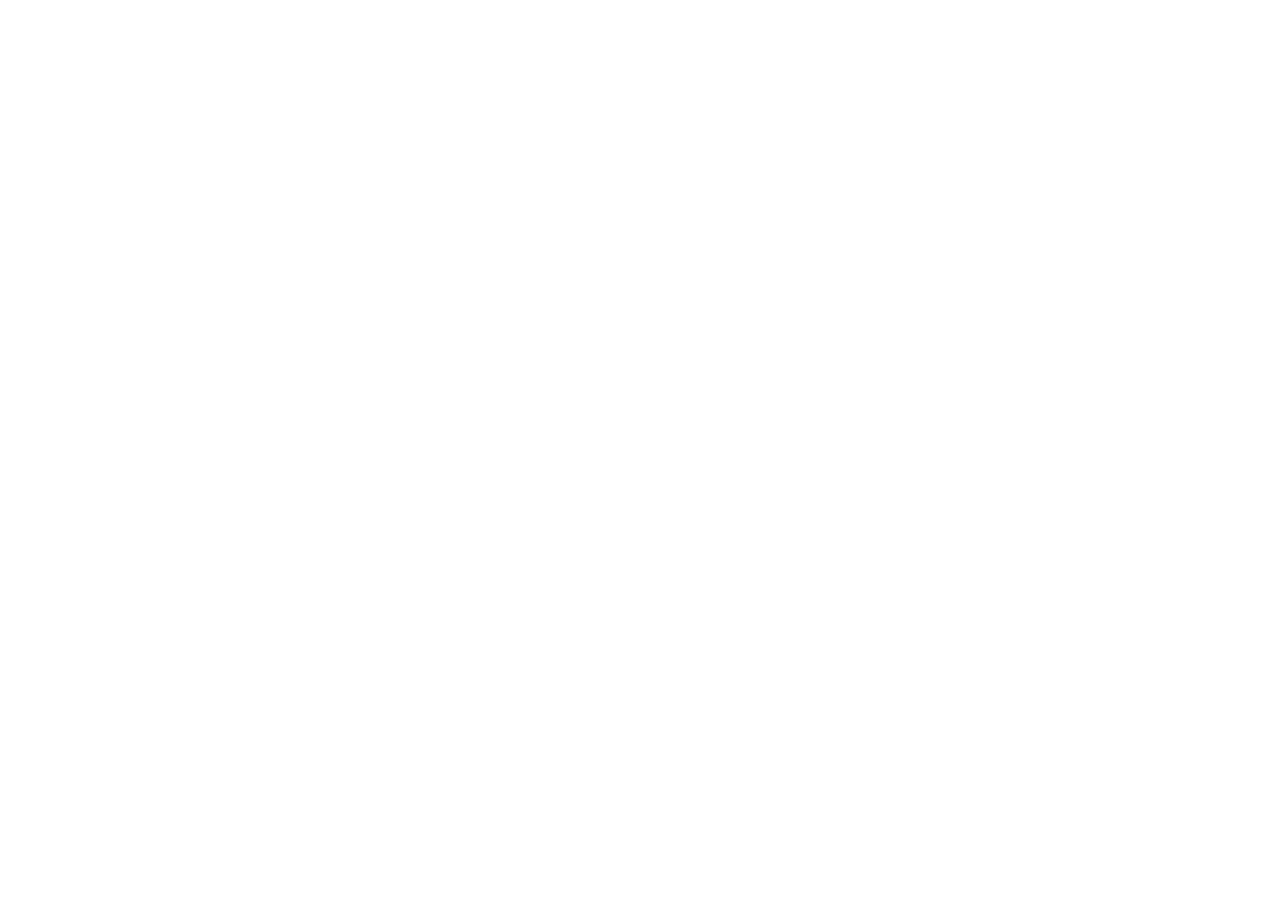
==== login.html @ d5fb5116 "大事件项目" ====
<!DOCTYPE html>
<html lang="en">
<head>
    <meta charset="UTF-8">
    <meta name="viewport" content="width=device-width, initial-scale=1.0">
    <meta http-equiv="X-UA-Compatible" content="ie=edge">
    <title>Document</title>
</head>
<body>
    
</body>
</html>
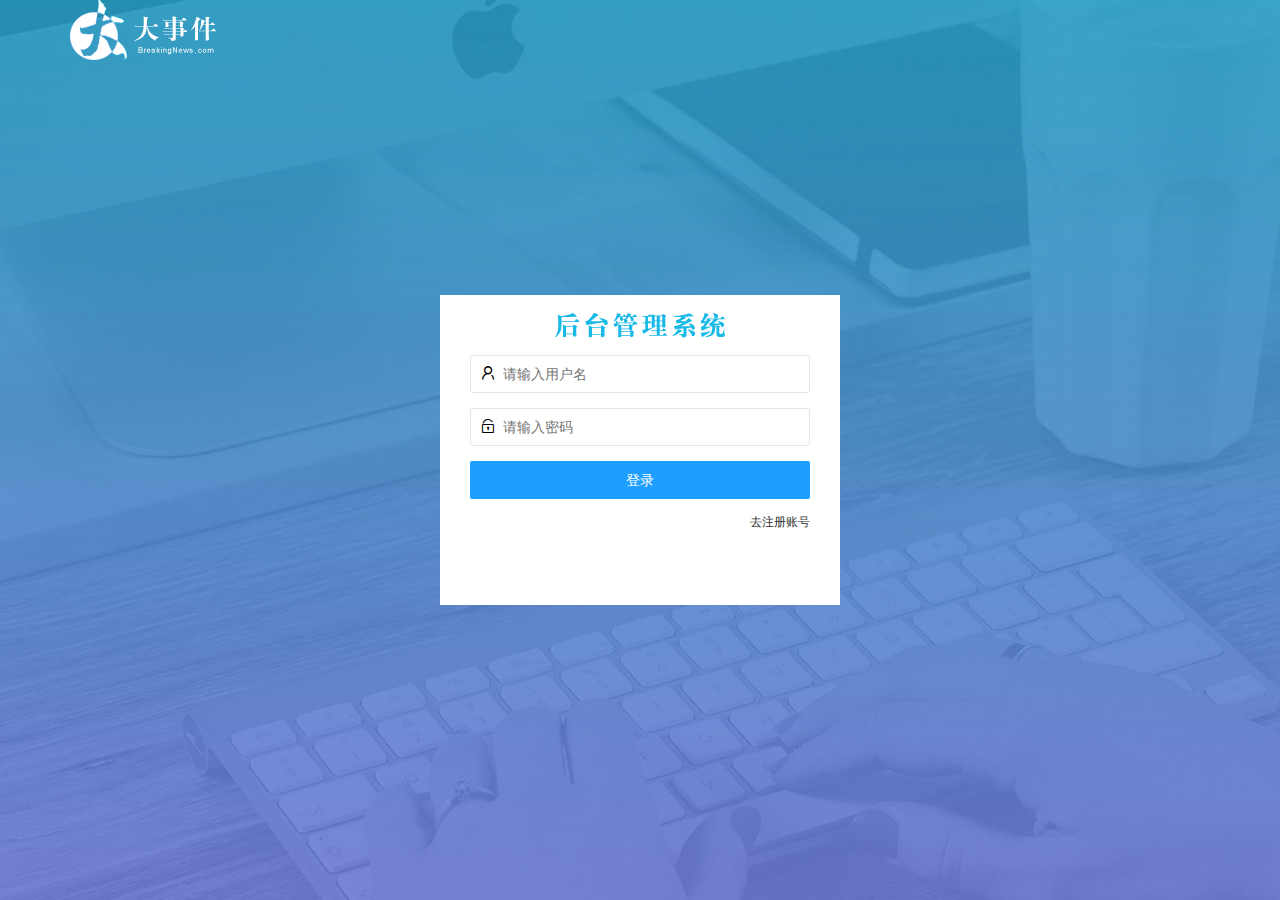
==== commit 060a650b: "完成了登录和注册的功能" ====
--- a/login.html
+++ b/login.html
@@ -1,12 +1,93 @@
 <!DOCTYPE html>
 <html lang="en">
+
 <head>
     <meta charset="UTF-8">
     <meta name="viewport" content="width=device-width, initial-scale=1.0">
     <meta http-equiv="X-UA-Compatible" content="ie=edge">
-    <title>Document</title>
+    <title>大事件-登录/注册</title>
+    <!-- 导入 LayUI 的样式 -->
+    <link rel="stylesheet" href="/assets/lib/layui/css/layui.css" />
+    <!-- 导入自己的样式表 -->
+    <link rel="stylesheet" href="/assets/css/login.css" />
 </head>
+
 <body>
-    
+    <!-- 头部的 Logo 区域 -->
+    <div class="layui-main">
+        <img src="/assets/images/logo.png" alt="" />
+    </div>
+
+    <!-- 登录注册区域 -->
+    <div class="loginAndRegBox">
+        <div class="title-box"></div>
+        <!-- 登录的div -->
+        <div class="login-box">
+            <!-- 登录的表单 -->
+            <form class="layui-form" id="form_login">
+                <!-- 用户名 -->
+                <div class="layui-form-item">
+                    <i class="layui-icon layui-icon-username"></i>
+                    <input type="text" name="username" required lay-verify="required" placeholder="请输入用户名" autocomplete="off"
+                        class="layui-input" />
+                </div>
+                <!-- 密码 -->
+                <div class="layui-form-item">
+                    <i class="layui-icon layui-icon-password"></i>
+                    <input type="password" name="password" required lay-verify="required|pwd" placeholder="请输入密码"
+                        autocomplete="off" class="layui-input" />
+                </div>
+                <!-- 登录按钮 -->
+                <div class="layui-form-item">
+                    <!-- 注意：表单提交按钮和普通按钮的区别，就是 lay-submit 属性 -->
+                    <button class="layui-btn layui-btn-fluid layui-btn-normal" lay-submit>登录</button>
+                </div>
+                <div class="layui-form-item links">
+                    <a href="javascript:;" id="link_reg">去注册账号</a>
+                </div>
+            </form>
+        </div>
+        <!-- 注册的div -->
+        <div class="reg-box">
+            <!-- 注册的表单 -->
+            <form class="layui-form" id="form_reg">
+                <!-- 用户名 -->
+                <div class="layui-form-item">
+                    <i class="layui-icon layui-icon-username"></i>
+                    <input type="text" name="username" required lay-verify="required" placeholder="请输入用户名" autocomplete="off"
+                        class="layui-input" />
+                </div>
+                <!-- 密码 -->
+                <div class="layui-form-item">
+                    <i class="layui-icon layui-icon-password"></i>
+                    <input type="password" name="password" required lay-verify="required|pwd" placeholder="请输入密码"
+                        autocomplete="off" class="layui-input" />
+                </div>
+                <!-- 密码确认框 -->
+                <div class="layui-form-item">
+                    <i class="layui-icon layui-icon-password"></i>
+                    <input type="password" name="repassword" required lay-verify="required|pwd" placeholder="再次确认密码"
+                        autocomplete="off" class="layui-input" />
+                </div>
+                <!-- 注册按钮 -->
+                <div class="layui-form-item">
+                    <!-- 注意：表单提交按钮和普通按钮的区别，就是 lay-submit 属性 -->
+                    <button class="layui-btn layui-btn-fluid layui-btn-normal" lay-submit>注册</button>
+                </div>
+                <div class="layui-form-item links">
+                    <a href="javascript:;" id="link_login">去登录</a>
+                </div>
+            </form>
+        </div>
+    </div>
+    <!-- 导入 layui 的 js 文件 -->
+    <script src="/assets/lib/layui/layui.all.js"></script>
+    <!-- 导入 jQuery -->
+    <script src="/assets/lib/jquery.js"></script>
+    <!-- 导入自己封装的 baseAPI.js -->
+    <script src="/assets/js/baseAPI.js"></script>
+    <!-- 导入自己的 javaScript 脚本 -->
+    <script src="/assets/js/login.js"></script>
 </body>
+
 </html>--- a/assets/lib/layui/css/layui.css
+++ b/assets/lib/layui/css/layui.css
@@ -0,0 +1,2 @@
+/** layui-v2.5.5 MIT License By https://www.layui.com */
+ .layui-inline,img{display:inline-block;vertical-align:middle}h1,h2,h3,h4,h5,h6{font-weight:400}.layui-edge,.layui-header,.layui-inline,.layui-main{position:relative}.layui-body,.layui-edge,.layui-elip{overflow:hidden}.layui-btn,.layui-edge,.layui-inline,img{vertical-align:middle}.layui-btn,.layui-disabled,.layui-icon,.layui-unselect{-moz-user-select:none;-webkit-user-select:none;-ms-user-select:none}.layui-elip,.layui-form-checkbox span,.layui-form-pane .layui-form-label{text-overflow:ellipsis;white-space:nowrap}.layui-breadcrumb,.layui-tree-btnGroup{visibility:hidden}blockquote,body,button,dd,div,dl,dt,form,h1,h2,h3,h4,h5,h6,input,li,ol,p,pre,td,textarea,th,ul{margin:0;padding:0;-webkit-tap-highlight-color:rgba(0,0,0,0)}a:active,a:hover{outline:0}img{border:none}li{list-style:none}table{border-collapse:collapse;border-spacing:0}h4,h5,h6{font-size:100%}button,input,optgroup,option,select,textarea{font-family:inherit;font-size:inherit;font-style:inherit;font-weight:inherit;outline:0}pre{white-space:pre-wrap;white-space:-moz-pre-wrap;white-space:-pre-wrap;white-space:-o-pre-wrap;word-wrap:break-word}body{line-height:24px;font:14px Helvetica Neue,Helvetica,PingFang SC,Tahoma,Arial,sans-serif}hr{height:1px;margin:10px 0;border:0;clear:both}a{color:#333;text-decoration:none}a:hover{color:#777}a cite{font-style:normal;*cursor:pointer}.layui-border-box,.layui-border-box *{box-sizing:border-box}.layui-box,.layui-box *{box-sizing:content-box}.layui-clear{clear:both;*zoom:1}.layui-clear:after{content:'\20';clear:both;*zoom:1;display:block;height:0}.layui-inline{*display:inline;*zoom:1}.layui-edge{display:inline-block;width:0;height:0;border-width:6px;border-style:dashed;border-color:transparent}.layui-edge-top{top:-4px;border-bottom-color:#999;border-bottom-style:solid}.layui-edge-right{border-left-color:#999;border-left-style:solid}.layui-edge-bottom{top:2px;border-top-color:#999;border-top-style:solid}.layui-edge-left{border-right-color:#999;border-right-style:solid}.layui-disabled,.layui-disabled:hover{color:#d2d2d2!important;cursor:not-allowed!important}.layui-circle{border-radius:100%}.layui-show{display:block!important}.layui-hide{display:none!important}@font-face{font-family:layui-icon;src:url(../font/iconfont.eot?v=250);src:url(../font/iconfont.eot?v=250#iefix) format('embedded-opentype'),url(../font/iconfont.woff2?v=250) format('woff2'),url(../font/iconfont.woff?v=250) format('woff'),url(../font/iconfont.ttf?v=250) format('truetype'),url(../font/iconfont.svg?v=250#layui-icon) format('svg')}.layui-icon{font-family:layui-icon!important;font-size:16px;font-style:normal;-webkit-font-smoothing:antialiased;-moz-osx-font-smoothing:grayscale}.layui-icon-reply-fill:before{content:"\e611"}.layui-icon-set-fill:before{content:"\e614"}.layui-icon-menu-fill:before{content:"\e60f"}.layui-icon-search:before{content:"\e615"}.layui-icon-share:before{content:"\e641"}.layui-icon-set-sm:before{content:"\e620"}.layui-icon-engine:before{content:"\e628"}.layui-icon-close:before{content:"\1006"}.layui-icon-close-fill:before{content:"\1007"}.layui-icon-chart-screen:before{content:"\e629"}.layui-icon-star:before{content:"\e600"}.layui-icon-circle-dot:before{content:"\e617"}.layui-icon-chat:before{content:"\e606"}.layui-icon-release:before{content:"\e609"}.layui-icon-list:before{content:"\e60a"}.layui-icon-chart:before{content:"\e62c"}.layui-icon-ok-circle:before{content:"\1005"}.layui-icon-layim-theme:before{content:"\e61b"}.layui-icon-table:before{content:"\e62d"}.layui-icon-right:before{content:"\e602"}.layui-icon-left:before{content:"\e603"}.layui-icon-cart-simple:before{content:"\e698"}.layui-icon-face-cry:before{content:"\e69c"}.layui-icon-face-smile:before{content:"\e6af"}.layui-icon-survey:before{content:"\e6b2"}.layui-icon-tree:before{content:"\e62e"}.layui-icon-upload-circle:before{content:"\e62f"}.layui-icon-add-circle:before{content:"\e61f"}.layui-icon-download-circle:before{content:"\e601"}.layui-icon-templeate-1:before{content:"\e630"}.layui-icon-util:before{content:"\e631"}.layui-icon-face-surprised:before{content:"\e664"}.layui-icon-edit:before{content:"\e642"}.layui-icon-speaker:before{content:"\e645"}.layui-icon-down:before{content:"\e61a"}.layui-icon-file:before{content:"\e621"}.layui-icon-layouts:before{content:"\e632"}.layui-icon-rate-half:before{content:"\e6c9"}.layui-icon-add-circle-fine:before{content:"\e608"}.layui-icon-prev-circle:before{content:"\e633"}.layui-icon-read:before{content:"\e705"}.layui-icon-404:before{content:"\e61c"}.layui-icon-carousel:before{content:"\e634"}.layui-icon-help:before{content:"\e607"}.layui-icon-code-circle:before{content:"\e635"}.layui-icon-water:before{content:"\e636"}.layui-icon-username:before{content:"\e66f"}.layui-icon-find-fill:before{content:"\e670"}.layui-icon-about:before{content:"\e60b"}.layui-icon-location:before{content:"\e715"}.layui-icon-up:before{content:"\e619"}.layui-icon-pause:before{content:"\e651"}.layui-icon-date:before{content:"\e637"}.layui-icon-layim-uploadfile:before{content:"\e61d"}.layui-icon-delete:before{content:"\e640"}.layui-icon-play:before{content:"\e652"}.layui-icon-top:before{content:"\e604"}.layui-icon-friends:before{content:"\e612"}.layui-icon-refresh-3:before{content:"\e9aa"}.layui-icon-ok:before{content:"\e605"}.layui-icon-layer:before{content:"\e638"}.layui-icon-face-smile-fine:before{content:"\e60c"}.layui-icon-dollar:before{content:"\e659"}.layui-icon-group:before{content:"\e613"}.layui-icon-layim-download:before{content:"\e61e"}.layui-icon-picture-fine:before{content:"\e60d"}.layui-icon-link:before{content:"\e64c"}.layui-icon-diamond:before{content:"\e735"}.layui-icon-log:before{content:"\e60e"}.layui-icon-rate-solid:before{content:"\e67a"}.layui-icon-fonts-del:before{content:"\e64f"}.layui-icon-unlink:before{content:"\e64d"}.layui-icon-fonts-clear:before{content:"\e639"}.layui-icon-triangle-r:before{content:"\e623"}.layui-icon-circle:before{content:"\e63f"}.layui-icon-radio:before{content:"\e643"}.layui-icon-align-center:before{content:"\e647"}.layui-icon-align-right:before{content:"\e648"}.layui-icon-align-left:before{content:"\e649"}.layui-icon-loading-1:before{content:"\e63e"}.layui-icon-return:before{content:"\e65c"}.layui-icon-fonts-strong:before{content:"\e62b"}.layui-icon-upload:before{content:"\e67c"}.layui-icon-dialogue:before{content:"\e63a"}.layui-icon-video:before{content:"\e6ed"}.layui-icon-headset:before{content:"\e6fc"}.layui-icon-cellphone-fine:before{content:"\e63b"}.layui-icon-add-1:before{content:"\e654"}.layui-icon-face-smile-b:before{content:"\e650"}.layui-icon-fonts-html:before{content:"\e64b"}.layui-icon-form:before{content:"\e63c"}.layui-icon-cart:before{content:"\e657"}.layui-icon-camera-fill:before{content:"\e65d"}.layui-icon-tabs:before{content:"\e62a"}.layui-icon-fonts-code:before{content:"\e64e"}.layui-icon-fire:before{content:"\e756"}.layui-icon-set:before{content:"\e716"}.layui-icon-fonts-u:before{content:"\e646"}.layui-icon-triangle-d:before{content:"\e625"}.layui-icon-tips:before{content:"\e702"}.layui-icon-picture:before{content:"\e64a"}.layui-icon-more-vertical:before{content:"\e671"}.layui-icon-flag:before{content:"\e66c"}.layui-icon-loading:before{content:"\e63d"}.layui-icon-fonts-i:before{content:"\e644"}.layui-icon-refresh-1:before{content:"\e666"}.layui-icon-rmb:before{content:"\e65e"}.layui-icon-home:before{content:"\e68e"}.layui-icon-user:before{content:"\e770"}.layui-icon-notice:before{content:"\e667"}.layui-icon-login-weibo:before{content:"\e675"}.layui-icon-voice:before{content:"\e688"}.layui-icon-upload-drag:before{content:"\e681"}.layui-icon-login-qq:before{content:"\e676"}.layui-icon-snowflake:before{content:"\e6b1"}.layui-icon-file-b:before{content:"\e655"}.layui-icon-template:before{content:"\e663"}.layui-icon-auz:before{content:"\e672"}.layui-icon-console:before{content:"\e665"}.layui-icon-app:before{content:"\e653"}.layui-icon-prev:before{content:"\e65a"}.layui-icon-website:before{content:"\e7ae"}.layui-icon-next:before{content:"\e65b"}.layui-icon-component:before{content:"\e857"}.layui-icon-more:before{content:"\e65f"}.layui-icon-login-wechat:before{content:"\e677"}.layui-icon-shrink-right:before{content:"\e668"}.layui-icon-spread-left:before{content:"\e66b"}.layui-icon-camera:before{content:"\e660"}.layui-icon-note:before{content:"\e66e"}.layui-icon-refresh:before{content:"\e669"}.layui-icon-female:before{content:"\e661"}.layui-icon-male:before{content:"\e662"}.layui-icon-password:before{content:"\e673"}.layui-icon-senior:before{content:"\e674"}.layui-icon-theme:before{content:"\e66a"}.layui-icon-tread:before{content:"\e6c5"}.layui-icon-praise:before{content:"\e6c6"}.layui-icon-star-fill:before{content:"\e658"}.layui-icon-rate:before{content:"\e67b"}.layui-icon-template-1:before{content:"\e656"}.layui-icon-vercode:before{content:"\e679"}.layui-icon-cellphone:before{content:"\e678"}.layui-icon-screen-full:before{content:"\e622"}.layui-icon-screen-restore:before{content:"\e758"}.layui-icon-cols:before{content:"\e610"}.layui-icon-export:before{content:"\e67d"}.layui-icon-print:before{content:"\e66d"}.layui-icon-slider:before{content:"\e714"}.layui-icon-addition:before{content:"\e624"}.layui-icon-subtraction:before{content:"\e67e"}.layui-icon-service:before{content:"\e626"}.layui-icon-transfer:before{content:"\e691"}.layui-main{width:1140px;margin:0 auto}.layui-header{z-index:1000;height:60px}.layui-header a:hover{transition:all .5s;-webkit-transition:all .5s}.layui-side{position:fixed;left:0;top:0;bottom:0;z-index:999;width:200px;overflow-x:hidden}.layui-side-scroll{position:relative;width:220px;height:100%;overflow-x:hidden}.layui-body{position:absolute;left:200px;right:0;top:0;bottom:0;z-index:998;width:auto;overflow-y:auto;box-sizing:border-box}.layui-layout-body{overflow:hidden}.layui-layout-admin .layui-header{background-color:#23262E}.layui-layout-admin .layui-side{top:60px;width:200px;overflow-x:hidden}.layui-layout-admin .layui-body{position:fixed;top:60px;bottom:44px}.layui-layout-admin .layui-main{width:auto;margin:0 15px}.layui-layout-admin .layui-footer{position:fixed;left:200px;right:0;bottom:0;height:44px;line-height:44px;padding:0 15px;background-color:#eee}.layui-layout-admin .layui-logo{position:absolute;left:0;top:0;width:200px;height:100%;line-height:60px;text-align:center;color:#009688;font-size:16px}.layui-layout-admin .layui-header .layui-nav{background:0 0}.layui-layout-left{position:absolute!important;left:200px;top:0}.layui-layout-right{position:absolute!important;right:0;top:0}.layui-container{position:relative;margin:0 auto;padding:0 15px;box-sizing:border-box}.layui-fluid{position:relative;margin:0 auto;padding:0 15px}.layui-row:after,.layui-row:before{content:'';display:block;clear:both}.layui-col-lg1,.layui-col-lg10,.layui-col-lg11,.layui-col-lg12,.layui-col-lg2,.layui-col-lg3,.layui-col-lg4,.layui-col-lg5,.layui-col-lg6,.layui-col-lg7,.layui-col-lg8,.layui-col-lg9,.layui-col-md1,.layui-col-md10,.layui-col-md11,.layui-col-md12,.layui-col-md2,.layui-col-md3,.layui-col-md4,.layui-col-md5,.layui-col-md6,.layui-col-md7,.layui-col-md8,.layui-col-md9,.layui-col-sm1,.layui-col-sm10,.layui-col-sm11,.layui-col-sm12,.layui-col-sm2,.layui-col-sm3,.layui-col-sm4,.layui-col-sm5,.layui-col-sm6,.layui-col-sm7,.layui-col-sm8,.layui-col-sm9,.layui-col-xs1,.layui-col-xs10,.layui-col-xs11,.layui-col-xs12,.layui-col-xs2,.layui-col-xs3,.layui-col-xs4,.layui-col-xs5,.layui-col-xs6,.layui-col-xs7,.layui-col-xs8,.layui-col-xs9{position:relative;display:block;box-sizing:border-box}.layui-col-xs1,.layui-col-xs10,.layui-col-xs11,.layui-col-xs12,.layui-col-xs2,.layui-col-xs3,.layui-col-xs4,.layui-col-xs5,.layui-col-xs6,.layui-col-xs7,.layui-col-xs8,.layui-col-xs9{float:left}.layui-col-xs1{width:8.33333333%}.layui-col-xs2{width:16.66666667%}.layui-col-xs3{width:25%}.layui-col-xs4{width:33.33333333%}.layui-col-xs5{width:41.66666667%}.layui-col-xs6{width:50%}.layui-col-xs7{width:58.33333333%}.layui-col-xs8{width:66.66666667%}.layui-col-xs9{width:75%}.layui-col-xs10{width:83.33333333%}.layui-col-xs11{width:91.66666667%}.layui-col-xs12{width:100%}.layui-col-xs-offset1{margin-left:8.33333333%}.layui-col-xs-offset2{margin-left:16.66666667%}.layui-col-xs-offset3{margin-left:25%}.layui-col-xs-offset4{margin-left:33.33333333%}.layui-col-xs-offset5{margin-left:41.66666667%}.layui-col-xs-offset6{margin-left:50%}.layui-col-xs-offset7{margin-left:58.33333333%}.layui-col-xs-offset8{margin-left:66.66666667%}.layui-col-xs-offset9{margin-left:75%}.layui-col-xs-offset10{margin-left:83.33333333%}.layui-col-xs-offset11{margin-left:91.66666667%}.layui-col-xs-offset12{margin-left:100%}@media screen and (max-width:768px){.layui-hide-xs{display:none!important}.layui-show-xs-block{display:block!important}.layui-show-xs-inline{display:inline!important}.layui-show-xs-inline-block{display:inline-block!important}}@media screen and (min-width:768px){.layui-container{width:750px}.layui-hide-sm{display:none!important}.layui-show-sm-block{display:block!important}.layui-show-sm-inline{display:inline!important}.layui-show-sm-inline-block{display:inline-block!important}.layui-col-sm1,.layui-col-sm10,.layui-col-sm11,.layui-col-sm12,.layui-col-sm2,.layui-col-sm3,.layui-col-sm4,.layui-col-sm5,.layui-col-sm6,.layui-col-sm7,.layui-col-sm8,.layui-col-sm9{float:left}.layui-col-sm1{width:8.33333333%}.layui-col-sm2{width:16.66666667%}.layui-col-sm3{width:25%}.layui-col-sm4{width:33.33333333%}.layui-col-sm5{width:41.66666667%}.layui-col-sm6{width:50%}.layui-col-sm7{width:58.33333333%}.layui-col-sm8{width:66.66666667%}.layui-col-sm9{width:75%}.layui-col-sm10{width:83.33333333%}.layui-col-sm11{width:91.66666667%}.layui-col-sm12{width:100%}.layui-col-sm-offset1{margin-left:8.33333333%}.layui-col-sm-offset2{margin-left:16.66666667%}.layui-col-sm-offset3{margin-left:25%}.layui-col-sm-offset4{margin-left:33.33333333%}.layui-col-sm-offset5{margin-left:41.66666667%}.layui-col-sm-offset6{margin-left:50%}.layui-col-sm-offset7{margin-left:58.33333333%}.layui-col-sm-offset8{margin-left:66.66666667%}.layui-col-sm-offset9{margin-left:75%}.layui-col-sm-offset10{margin-left:83.33333333%}.layui-col-sm-offset11{margin-left:91.66666667%}.layui-col-sm-offset12{margin-left:100%}}@media screen and (min-width:992px){.layui-container{width:970px}.layui-hide-md{display:none!important}.layui-show-md-block{display:block!important}.layui-show-md-inline{display:inline!important}.layui-show-md-inline-block{display:inline-block!important}.layui-col-md1,.layui-col-md10,.layui-col-md11,.layui-col-md12,.layui-col-md2,.layui-col-md3,.layui-col-md4,.layui-col-md5,.layui-col-md6,.layui-col-md7,.layui-col-md8,.layui-col-md9{float:left}.layui-col-md1{width:8.33333333%}.layui-col-md2{width:16.66666667%}.layui-col-md3{width:25%}.layui-col-md4{width:33.33333333%}.layui-col-md5{width:41.66666667%}.layui-col-md6{width:50%}.layui-col-md7{width:58.33333333%}.layui-col-md8{width:66.66666667%}.layui-col-md9{width:75%}.layui-col-md10{width:83.33333333%}.layui-col-md11{width:91.66666667%}.layui-col-md12{width:100%}.layui-col-md-offset1{margin-left:8.33333333%}.layui-col-md-offset2{margin-left:16.66666667%}.layui-col-md-offset3{margin-left:25%}.layui-col-md-offset4{margin-left:33.33333333%}.layui-col-md-offset5{margin-left:41.66666667%}.layui-col-md-offset6{margin-left:50%}.layui-col-md-offset7{margin-left:58.33333333%}.layui-col-md-offset8{margin-left:66.66666667%}.layui-col-md-offset9{margin-left:75%}.layui-col-md-offset10{margin-left:83.33333333%}.layui-col-md-offset11{margin-left:91.66666667%}.layui-col-md-offset12{margin-left:100%}}@media screen and (min-width:1200px){.layui-container{width:1170px}.layui-hide-lg{display:none!important}.layui-show-lg-block{display:block!important}.layui-show-lg-inline{display:inline!important}.layui-show-lg-inline-block{display:inline-block!important}.layui-col-lg1,.layui-col-lg10,.layui-col-lg11,.layui-col-lg12,.layui-col-lg2,.layui-col-lg3,.layui-col-lg4,.layui-col-lg5,.layui-col-lg6,.layui-col-lg7,.layui-col-lg8,.layui-col-lg9{float:left}.layui-col-lg1{width:8.33333333%}.layui-col-lg2{width:16.66666667%}.layui-col-lg3{width:25%}.layui-col-lg4{width:33.33333333%}.layui-col-lg5{width:41.66666667%}.layui-col-lg6{width:50%}.layui-col-lg7{width:58.33333333%}.layui-col-lg8{width:66.66666667%}.layui-col-lg9{width:75%}.layui-col-lg10{width:83.33333333%}.layui-col-lg11{width:91.66666667%}.layui-col-lg12{width:100%}.layui-col-lg-offset1{margin-left:8.33333333%}.layui-col-lg-offset2{margin-left:16.66666667%}.layui-col-lg-offset3{margin-left:25%}.layui-col-lg-offset4{margin-left:33.33333333%}.layui-col-lg-offset5{margin-left:41.66666667%}.layui-col-lg-offset6{margin-left:50%}.layui-col-lg-offset7{margin-left:58.33333333%}.layui-col-lg-offset8{margin-left:66.66666667%}.layui-col-lg-offset9{margin-left:75%}.layui-col-lg-offset10{margin-left:83.33333333%}.layui-col-lg-offset11{margin-left:91.66666667%}.layui-col-lg-offset12{margin-left:100%}}.layui-col-space1{margin:-.5px}.layui-col-space1>*{padding:.5px}.layui-col-space3{margin:-1.5px}.layui-col-space3>*{padding:1.5px}.layui-col-space5{margin:-2.5px}.layui-col-space5>*{padding:2.5px}.layui-col-space8{margin:-3.5px}.layui-col-space8>*{padding:3.5px}.layui-col-space10{margin:-5px}.layui-col-space10>*{padding:5px}.layui-col-space12{margin:-6px}.layui-col-space12>*{padding:6px}.layui-col-space15{margin:-7.5px}.layui-col-space15>*{padding:7.5px}.layui-col-space18{margin:-9px}.layui-col-space18>*{padding:9px}.layui-col-space20{margin:-10px}.layui-col-space20>*{padding:10px}.layui-col-space22{margin:-11px}.layui-col-space22>*{padding:11px}.layui-col-space25{margin:-12.5px}.layui-col-space25>*{padding:12.5px}.layui-col-space30{margin:-15px}.layui-col-space30>*{padding:15px}.layui-btn,.layui-input,.layui-select,.layui-textarea,.layui-upload-button{outline:0;-webkit-appearance:none;transition:all .3s;-webkit-transition:all .3s;box-sizing:border-box}.layui-elem-quote{margin-bottom:10px;padding:15px;line-height:22px;border-left:5px solid #009688;border-radius:0 2px 2px 0;background-color:#f2f2f2}.layui-quote-nm{border-style:solid;border-width:1px 1px 1px 5px;background:0 0}.layui-elem-field{margin-bottom:10px;padding:0;border-width:1px;border-style:solid}.layui-elem-field legend{margin-left:20px;padding:0 10px;font-size:20px;font-weight:300}.layui-field-title{margin:10px 0 20px;border-width:1px 0 0}.layui-field-box{padding:10px 15px}.layui-field-title .layui-field-box{padding:10px 0}.layui-progress{position:relative;height:6px;border-radius:20px;background-color:#e2e2e2}.layui-progress-bar{position:absolute;left:0;top:0;width:0;max-width:100%;height:6px;border-radius:20px;text-align:right;background-color:#5FB878;transition:all .3s;-webkit-transition:all .3s}.layui-progress-big,.layui-progress-big .layui-progress-bar{height:18px;line-height:18px}.layui-progress-text{position:relative;top:-20px;line-height:18px;font-size:12px;color:#666}.layui-progress-big .layui-progress-text{position:static;padding:0 10px;color:#fff}.layui-collapse{border-width:1px;border-style:solid;border-radius:2px}.layui-colla-content,.layui-colla-item{border-top-width:1px;border-top-style:solid}.layui-colla-item:first-child{border-top:none}.layui-colla-title{position:relative;height:42px;line-height:42px;padding:0 15px 0 35px;color:#333;background-color:#f2f2f2;cursor:pointer;font-size:14px;overflow:hidden}.layui-colla-content{display:none;padding:10px 15px;line-height:22px;color:#666}.layui-colla-icon{position:absolute;left:15px;top:0;font-size:14px}.layui-card{margin-bottom:15px;border-radius:2px;background-color:#fff;box-shadow:0 1px 2px 0 rgba(0,0,0,.05)}.layui-card:last-child{margin-bottom:0}.layui-card-header{position:relative;height:42px;line-height:42px;padding:0 15px;border-bottom:1px solid #f6f6f6;color:#333;border-radius:2px 2px 0 0;font-size:14px}.layui-bg-black,.layui-bg-blue,.layui-bg-cyan,.layui-bg-green,.layui-bg-orange,.layui-bg-red{color:#fff!important}.layui-card-body{position:relative;padding:10px 15px;line-height:24px}.layui-card-body[pad15]{padding:15px}.layui-card-body[pad20]{padding:20px}.layui-card-body .layui-table{margin:5px 0}.layui-card .layui-tab{margin:0}.layui-panel-window{position:relative;padding:15px;border-radius:0;border-top:5px solid #E6E6E6;background-color:#fff}.layui-auxiliar-moving{position:fixed;left:0;right:0;top:0;bottom:0;width:100%;height:100%;background:0 0;z-index:9999999999}.layui-form-label,.layui-form-mid,.layui-form-select,.layui-input-block,.layui-input-inline,.layui-textarea{position:relative}.layui-bg-red{background-color:#FF5722!important}.layui-bg-orange{background-color:#FFB800!important}.layui-bg-green{background-color:#009688!important}.layui-bg-cyan{background-color:#2F4056!important}.layui-bg-blue{background-color:#1E9FFF!important}.layui-bg-black{background-color:#393D49!important}.layui-bg-gray{background-color:#eee!important;color:#666!important}.layui-badge-rim,.layui-colla-content,.layui-colla-item,.layui-collapse,.layui-elem-field,.layui-form-pane .layui-form-item[pane],.layui-form-pane .layui-form-label,.layui-input,.layui-layedit,.layui-layedit-tool,.layui-quote-nm,.layui-select,.layui-tab-bar,.layui-tab-card,.layui-tab-title,.layui-tab-title .layui-this:after,.layui-textarea{border-color:#e6e6e6}.layui-timeline-item:before,hr{background-color:#e6e6e6}.layui-text{line-height:22px;font-size:14px;color:#666}.layui-text h1,.layui-text h2,.layui-text h3{font-weight:500;color:#333}.layui-text h1{font-size:30px}.layui-text h2{font-size:24px}.layui-text h3{font-size:18px}.layui-text a:not(.layui-btn){color:#01AAED}.layui-text a:not(.layui-btn):hover{text-decoration:underline}.layui-text ul{padding:5px 0 5px 15px}.layui-text ul li{margin-top:5px;list-style-type:disc}.layui-text em,.layui-word-aux{color:#999!important;padding:0 5px!important}.layui-btn{display:inline-block;height:38px;line-height:38px;padding:0 18px;background-color:#009688;color:#fff;white-space:nowrap;text-align:center;font-size:14px;border:none;border-radius:2px;cursor:pointer}.layui-btn:hover{opacity:.8;filter:alpha(opacity=80);color:#fff}.layui-btn:active{opacity:1;filter:alpha(opacity=100)}.layui-btn+.layui-btn{margin-left:10px}.layui-btn-container{font-size:0}.layui-btn-container .layui-btn{margin-right:10px;margin-bottom:10px}.layui-btn-container .layui-btn+.layui-btn{margin-left:0}.layui-table .layui-btn-container .layui-btn{margin-bottom:9px}.layui-btn-radius{border-radius:100px}.layui-btn .layui-icon{margin-right:3px;font-size:18px;vertical-align:bottom;vertical-align:middle\9}.layui-btn-primary{border:1px solid #C9C9C9;background-color:#fff;color:#555}.layui-btn-primary:hover{border-color:#009688;color:#333}.layui-btn-normal{background-color:#1E9FFF}.layui-btn-warm{background-color:#FFB800}.layui-btn-danger{background-color:#FF5722}.layui-btn-checked{background-color:#5FB878}.layui-btn-disabled,.layui-btn-disabled:active,.layui-btn-disabled:hover{border:1px solid #e6e6e6;background-color:#FBFBFB;color:#C9C9C9;cursor:not-allowed;opacity:1}.layui-btn-lg{height:44px;line-height:44px;padding:0 25px;font-size:16px}.layui-btn-sm{height:30px;line-height:30px;padding:0 10px;font-size:12px}.layui-btn-sm i{font-size:16px!important}.layui-btn-xs{height:22px;line-height:22px;padding:0 5px;font-size:12px}.layui-btn-xs i{font-size:14px!important}.layui-btn-group{display:inline-block;vertical-align:middle;font-size:0}.layui-btn-group .layui-btn{margin-left:0!important;margin-right:0!important;border-left:1px solid rgba(255,255,255,.5);border-radius:0}.layui-btn-group .layui-btn-primary{border-left:none}.layui-btn-group .layui-btn-primary:hover{border-color:#C9C9C9;color:#009688}.layui-btn-group .layui-btn:first-child{border-left:none;border-radius:2px 0 0 2px}.layui-btn-group .layui-btn-primary:first-child{border-left:1px solid #c9c9c9}.layui-btn-group .layui-btn:last-child{border-radius:0 2px 2px 0}.layui-btn-group .layui-btn+.layui-btn{margin-left:0}.layui-btn-group+.layui-btn-group{margin-left:10px}.layui-btn-fluid{width:100%}.layui-input,.layui-select,.layui-textarea{height:38px;line-height:1.3;line-height:38px\9;border-width:1px;border-style:solid;background-color:#fff;border-radius:2px}.layui-input::-webkit-input-placeholder,.layui-select::-webkit-input-placeholder,.layui-textarea::-webkit-input-placeholder{line-height:1.3}.layui-input,.layui-textarea{display:block;width:100%;padding-left:10px}.layui-input:hover,.layui-textarea:hover{border-color:#D2D2D2!important}.layui-input:focus,.layui-textarea:focus{border-color:#C9C9C9!important}.layui-textarea{min-height:100px;height:auto;line-height:20px;padding:6px 10px;resize:vertical}.layui-select{padding:0 10px}.layui-form input[type=checkbox],.layui-form input[type=radio],.layui-form select{display:none}.layui-form [lay-ignore]{display:initial}.layui-form-item{margin-bottom:15px;clear:both;*zoom:1}.layui-form-item:after{content:'\20';clear:both;*zoom:1;display:block;height:0}.layui-form-label{float:left;display:block;padding:9px 15px;width:80px;font-weight:400;line-height:20px;text-align:right}.layui-form-label-col{display:block;float:none;padding:9px 0;line-height:20px;text-align:left}.layui-form-item .layui-inline{margin-bottom:5px;margin-right:10px}.layui-input-block{margin-left:110px;min-height:36px}.layui-input-inline{display:inline-block;vertical-align:middle}.layui-form-item .layui-input-inline{float:left;width:190px;margin-right:10px}.layui-form-text .layui-input-inline{width:auto}.layui-form-mid{float:left;display:block;padding:9px 0!important;line-height:20px;margin-right:10px}.layui-form-danger+.layui-form-select .layui-input,.layui-form-danger:focus{border-color:#FF5722!important}.layui-form-select .layui-input{padding-right:30px;cursor:pointer}.layui-form-select .layui-edge{position:absolute;right:10px;top:50%;margin-top:-3px;cursor:pointer;border-width:6px;border-top-color:#c2c2c2;border-top-style:solid;transition:all .3s;-webkit-transition:all .3s}.layui-form-select dl{display:none;position:absolute;left:0;top:42px;padding:5px 0;z-index:899;min-width:100%;border:1px solid #d2d2d2;max-height:300px;overflow-y:auto;background-color:#fff;border-radius:2px;box-shadow:0 2px 4px rgba(0,0,0,.12);box-sizing:border-box}.layui-form-select dl dd,.layui-form-select dl dt{padding:0 10px;line-height:36px;white-space:nowrap;overflow:hidden;text-overflow:ellipsis}.layui-form-select dl dt{font-size:12px;color:#999}.layui-form-select dl dd{cursor:pointer}.layui-form-select dl dd:hover{background-color:#f2f2f2;-webkit-transition:.5s all;transition:.5s all}.layui-form-select .layui-select-group dd{padding-left:20px}.layui-form-select dl dd.layui-select-tips{padding-left:10px!important;color:#999}.layui-form-select dl dd.layui-this{background-color:#5FB878;color:#fff}.layui-form-checkbox,.layui-form-select dl dd.layui-disabled{background-color:#fff}.layui-form-selected dl{display:block}.layui-form-checkbox,.layui-form-checkbox *,.layui-form-switch{display:inline-block;vertical-align:middle}.layui-form-selected .layui-edge{margin-top:-9px;-webkit-transform:rotate(180deg);transform:rotate(180deg);margin-top:-3px\9}:root .layui-form-selected .layui-edge{margin-top:-9px\0/IE9}.layui-form-selectup dl{top:auto;bottom:42px}.layui-select-none{margin:5px 0;text-align:center;color:#999}.layui-select-disabled .layui-disabled{border-color:#eee!important}.layui-select-disabled .layui-edge{border-top-color:#d2d2d2}.layui-form-checkbox{position:relative;height:30px;line-height:30px;margin-right:10px;padding-right:30px;cursor:pointer;font-size:0;-webkit-transition:.1s linear;transition:.1s linear;box-sizing:border-box}.layui-form-checkbox span{padding:0 10px;height:100%;font-size:14px;border-radius:2px 0 0 2px;background-color:#d2d2d2;color:#fff;overflow:hidden}.layui-form-checkbox:hover span{background-color:#c2c2c2}.layui-form-checkbox i{position:absolute;right:0;top:0;width:30px;height:28px;border:1px solid #d2d2d2;border-left:none;border-radius:0 2px 2px 0;color:#fff;font-size:20px;text-align:center}.layui-form-checkbox:hover i{border-color:#c2c2c2;color:#c2c2c2}.layui-form-checked,.layui-form-checked:hover{border-color:#5FB878}.layui-form-checked span,.layui-form-checked:hover span{background-color:#5FB878}.layui-form-checked i,.layui-form-checked:hover i{color:#5FB878}.layui-form-item .layui-form-checkbox{margin-top:4px}.layui-form-checkbox[lay-skin=primary]{height:auto!important;line-height:normal!important;min-width:18px;min-height:18px;border:none!important;margin-right:0;padding-left:28px;padding-right:0;background:0 0}.layui-form-checkbox[lay-skin=primary] span{padding-left:0;padding-right:15px;line-height:18px;background:0 0;color:#666}.layui-form-checkbox[lay-skin=primary] i{right:auto;left:0;width:16px;height:16px;line-height:16px;border:1px solid #d2d2d2;font-size:12px;border-radius:2px;background-color:#fff;-webkit-transition:.1s linear;transition:.1s linear}.layui-form-checkbox[lay-skin=primary]:hover i{border-color:#5FB878;color:#fff}.layui-form-checked[lay-skin=primary] i{border-color:#5FB878!important;background-color:#5FB878;color:#fff}.layui-checkbox-disbaled[lay-skin=primary] span{background:0 0!important;color:#c2c2c2}.layui-checkbox-disbaled[lay-skin=primary]:hover i{border-color:#d2d2d2}.layui-form-item .layui-form-checkbox[lay-skin=primary]{margin-top:10px}.layui-form-switch{position:relative;height:22px;line-height:22px;min-width:35px;padding:0 5px;margin-top:8px;border:1px solid #d2d2d2;border-radius:20px;cursor:pointer;background-color:#fff;-webkit-transition:.1s linear;transition:.1s linear}.layui-form-switch i{position:absolute;left:5px;top:3px;width:16px;height:16px;border-radius:20px;background-color:#d2d2d2;-webkit-transition:.1s linear;transition:.1s linear}.layui-form-switch em{position:relative;top:0;width:25px;margin-left:21px;padding:0!important;text-align:center!important;color:#999!important;font-style:normal!important;font-size:12px}.layui-form-onswitch{border-color:#5FB878;background-color:#5FB878}.layui-checkbox-disbaled,.layui-checkbox-disbaled i{border-color:#e2e2e2!important}.layui-form-onswitch i{left:100%;margin-left:-21px;background-color:#fff}.layui-form-onswitch em{margin-left:5px;margin-right:21px;color:#fff!important}.layui-checkbox-disbaled span{background-color:#e2e2e2!important}.layui-checkbox-disbaled:hover i{color:#fff!important}[lay-radio]{display:none}.layui-form-radio,.layui-form-radio *{display:inline-block;vertical-align:middle}.layui-form-radio{line-height:28px;margin:6px 10px 0 0;padding-right:10px;cursor:pointer;font-size:0}.layui-form-radio *{font-size:14px}.layui-form-radio>i{margin-right:8px;font-size:22px;color:#c2c2c2}.layui-form-radio>i:hover,.layui-form-radioed>i{color:#5FB878}.layui-radio-disbaled>i{color:#e2e2e2!important}.layui-form-pane .layui-form-label{width:110px;padding:8px 15px;height:38px;line-height:20px;border-width:1px;border-style:solid;border-radius:2px 0 0 2px;text-align:center;background-color:#FBFBFB;overflow:hidden;box-sizing:border-box}.layui-form-pane .layui-input-inline{margin-left:-1px}.layui-form-pane .layui-input-block{margin-left:110px;left:-1px}.layui-form-pane .layui-input{border-radius:0 2px 2px 0}.layui-form-pane .layui-form-text .layui-form-label{float:none;width:100%;border-radius:2px;box-sizing:border-box;text-align:left}.layui-form-pane .layui-form-text .layui-input-inline{display:block;margin:0;top:-1px;clear:both}.layui-form-pane .layui-form-text .layui-input-block{margin:0;left:0;top:-1px}.layui-form-pane .layui-form-text .layui-textarea{min-height:100px;border-radius:0 0 2px 2px}.layui-form-pane .layui-form-checkbox{margin:4px 0 4px 10px}.layui-form-pane .layui-form-radio,.layui-form-pane .layui-form-switch{margin-top:6px;margin-left:10px}.layui-form-pane .layui-form-item[pane]{position:relative;border-width:1px;border-style:solid}.layui-form-pane .layui-form-item[pane] .layui-form-label{position:absolute;left:0;top:0;height:100%;border-width:0 1px 0 0}.layui-form-pane .layui-form-item[pane] .layui-input-inline{margin-left:110px}@media screen and (max-width:450px){.layui-form-item .layui-form-label{text-overflow:ellipsis;overflow:hidden;white-space:nowrap}.layui-form-item .layui-inline{display:block;margin-right:0;margin-bottom:20px;clear:both}.layui-form-item .layui-inline:after{content:'\20';clear:both;display:block;height:0}.layui-form-item .layui-input-inline{display:block;float:none;left:-3px;width:auto;margin:0 0 10px 112px}.layui-form-item .layui-input-inline+.layui-form-mid{margin-left:110px;top:-5px;padding:0}.layui-form-item .layui-form-checkbox{margin-right:5px;margin-bottom:5px}}.layui-layedit{border-width:1px;border-style:solid;border-radius:2px}.layui-layedit-tool{padding:3px 5px;border-bottom-width:1px;border-bottom-style:solid;font-size:0}.layedit-tool-fixed{position:fixed;top:0;border-top:1px solid #e2e2e2}.layui-layedit-tool .layedit-tool-mid,.layui-layedit-tool .layui-icon{display:inline-block;vertical-align:middle;text-align:center;font-size:14px}.layui-layedit-tool .layui-icon{position:relative;width:32px;height:30px;line-height:30px;margin:3px 5px;color:#777;cursor:pointer;border-radius:2px}.layui-layedit-tool .layui-icon:hover{color:#393D49}.layui-layedit-tool .layui-icon:active{color:#000}.layui-layedit-tool .layedit-tool-active{background-color:#e2e2e2;color:#000}.layui-layedit-tool .layui-disabled,.layui-layedit-tool .layui-disabled:hover{color:#d2d2d2;cursor:not-allowed}.layui-layedit-tool .layedit-tool-mid{width:1px;height:18px;margin:0 10px;background-color:#d2d2d2}.layedit-tool-html{width:50px!important;font-size:30px!important}.layedit-tool-b,.layedit-tool-code,.layedit-tool-help{font-size:16px!important}.layedit-tool-d,.layedit-tool-face,.layedit-tool-image,.layedit-tool-unlink{font-size:18px!important}.layedit-tool-image input{position:absolute;font-size:0;left:0;top:0;width:100%;height:100%;opacity:.01;filter:Alpha(opacity=1);cursor:pointer}.layui-layedit-iframe iframe{display:block;width:100%}#LAY_layedit_code{overflow:hidden}.layui-laypage{display:inline-block;*display:inline;*zoom:1;vertical-align:middle;margin:10px 0;font-size:0}.layui-laypage>a:first-child,.layui-laypage>a:first-child em{border-radius:2px 0 0 2px}.layui-laypage>a:last-child,.layui-laypage>a:last-child em{border-radius:0 2px 2px 0}.layui-laypage>:first-child{margin-left:0!important}.layui-laypage>:last-child{margin-right:0!important}.layui-laypage a,.layui-laypage button,.layui-laypage input,.layui-laypage select,.layui-laypage span{border:1px solid #e2e2e2}.layui-laypage a,.layui-laypage span{display:inline-block;*display:inline;*zoom:1;vertical-align:middle;padding:0 15px;height:28px;line-height:28px;margin:0 -1px 5px 0;background-color:#fff;color:#333;font-size:12px}.layui-flow-more a *,.layui-laypage input,.layui-table-view select[lay-ignore]{display:inline-block}.layui-laypage a:hover{color:#009688}.layui-laypage em{font-style:normal}.layui-laypage .layui-laypage-spr{color:#999;font-weight:700}.layui-laypage a{text-decoration:none}.layui-laypage .layui-laypage-curr{position:relative}.layui-laypage .layui-laypage-curr em{position:relative;color:#fff}.layui-laypage .layui-laypage-curr .layui-laypage-em{position:absolute;left:-1px;top:-1px;padding:1px;width:100%;height:100%;background-color:#009688}.layui-laypage-em{border-radius:2px}.layui-laypage-next em,.layui-laypage-prev em{font-family:Sim sun;font-size:16px}.layui-laypage .layui-laypage-count,.layui-laypage .layui-laypage-limits,.layui-laypage .layui-laypage-refresh,.layui-laypage .layui-laypage-skip{margin-left:10px;margin-right:10px;padding:0;border:none}.layui-laypage .layui-laypage-limits,.layui-laypage .layui-laypage-refresh{vertical-align:top}.layui-laypage .layui-laypage-refresh i{font-size:18px;cursor:pointer}.layui-laypage select{height:22px;padding:3px;border-radius:2px;cursor:pointer}.layui-laypage .layui-laypage-skip{height:30px;line-height:30px;color:#999}.layui-laypage button,.layui-laypage input{height:30px;line-height:30px;border-radius:2px;vertical-align:top;background-color:#fff;box-sizing:border-box}.layui-laypage input{width:40px;margin:0 10px;padding:0 3px;text-align:center}.layui-laypage input:focus,.layui-laypage select:focus{border-color:#009688!important}.layui-laypage button{margin-left:10px;padding:0 10px;cursor:pointer}.layui-table,.layui-table-view{margin:10px 0}.layui-flow-more{margin:10px 0;text-align:center;color:#999;font-size:14px}.layui-flow-more a{height:32px;line-height:32px}.layui-flow-more a *{vertical-align:top}.layui-flow-more a cite{padding:0 20px;border-radius:3px;background-color:#eee;color:#333;font-style:normal}.layui-flow-more a cite:hover{opacity:.8}.layui-flow-more a i{font-size:30px;color:#737383}.layui-table{width:100%;background-color:#fff;color:#666}.layui-table tr{transition:all .3s;-webkit-transition:all .3s}.layui-table th{text-align:left;font-weight:400}.layui-table tbody tr:hover,.layui-table thead tr,.layui-table-click,.layui-table-header,.layui-table-hover,.layui-table-mend,.layui-table-patch,.layui-table-tool,.layui-table-total,.layui-table-total tr,.layui-table[lay-even] tr:nth-child(even){background-color:#f2f2f2}.layui-table td,.layui-table th,.layui-table-col-set,.layui-table-fixed-r,.layui-table-grid-down,.layui-table-header,.layui-table-page,.layui-table-tips-main,.layui-table-tool,.layui-table-total,.layui-table-view,.layui-table[lay-skin=line],.layui-table[lay-skin=row]{border-width:1px;border-style:solid;border-color:#e6e6e6}.layui-table td,.layui-table th{position:relative;padding:9px 15px;min-height:20px;line-height:20px;font-size:14px}.layui-table[lay-skin=line] td,.layui-table[lay-skin=line] th{border-width:0 0 1px}.layui-table[lay-skin=row] td,.layui-table[lay-skin=row] th{border-width:0 1px 0 0}.layui-table[lay-skin=nob] td,.layui-table[lay-skin=nob] th{border:none}.layui-table img{max-width:100px}.layui-table[lay-size=lg] td,.layui-table[lay-size=lg] th{padding:15px 30px}.layui-table-view .layui-table[lay-size=lg] .layui-table-cell{height:40px;line-height:40px}.layui-table[lay-size=sm] td,.layui-table[lay-size=sm] th{font-size:12px;padding:5px 10px}.layui-table-view .layui-table[lay-size=sm] .layui-table-cell{height:20px;line-height:20px}.layui-table[lay-data]{display:none}.layui-table-box{position:relative;overflow:hidden}.layui-table-view .layui-table{position:relative;width:auto;margin:0}.layui-table-view .layui-table[lay-skin=line]{border-width:0 1px 0 0}.layui-table-view .layui-table[lay-skin=row]{border-width:0 0 1px}.layui-table-view .layui-table td,.layui-table-view .layui-table th{padding:5px 0;border-top:none;border-left:none}.layui-table-view .layui-table th.layui-unselect .layui-table-cell span{cursor:pointer}.layui-table-view .layui-table td{cursor:default}.layui-table-view .layui-table td[data-edit=text]{cursor:text}.layui-table-view .layui-form-checkbox[lay-skin=primary] i{width:18px;height:18px}.layui-table-view .layui-form-radio{line-height:0;padding:0}.layui-table-view .layui-form-radio>i{margin:0;font-size:20px}.layui-table-init{position:absolute;left:0;top:0;width:100%;height:100%;text-align:center;z-index:110}.layui-table-init .layui-icon{position:absolute;left:50%;top:50%;margin:-15px 0 0 -15px;font-size:30px;color:#c2c2c2}.layui-table-header{border-width:0 0 1px;overflow:hidden}.layui-table-header .layui-table{margin-bottom:-1px}.layui-table-tool .layui-inline[lay-event]{position:relative;width:26px;height:26px;padding:5px;line-height:16px;margin-right:10px;text-align:center;color:#333;border:1px solid #ccc;cursor:pointer;-webkit-transition:.5s all;transition:.5s all}.layui-table-tool .layui-inline[lay-event]:hover{border:1px solid #999}.layui-table-tool-temp{padding-right:120px}.layui-table-tool-self{position:absolute;right:17px;top:10px}.layui-table-tool .layui-table-tool-self .layui-inline[lay-event]{margin:0 0 0 10px}.layui-table-tool-panel{position:absolute;top:29px;left:-1px;padding:5px 0;min-width:150px;min-height:40px;border:1px solid #d2d2d2;text-align:left;overflow-y:auto;background-color:#fff;box-shadow:0 2px 4px rgba(0,0,0,.12)}.layui-table-cell,.layui-table-tool-panel li{overflow:hidden;text-overflow:ellipsis;white-space:nowrap}.layui-table-tool-panel li{padding:0 10px;line-height:30px;-webkit-transition:.5s all;transition:.5s all}.layui-table-tool-panel li .layui-form-checkbox[lay-skin=primary]{width:100%;padding-left:28px}.layui-table-tool-panel li:hover{background-color:#f2f2f2}.layui-table-tool-panel li .layui-form-checkbox[lay-skin=primary] i{position:absolute;left:0;top:0}.layui-table-tool-panel li .layui-form-checkbox[lay-skin=primary] span{padding:0}.layui-table-tool .layui-table-tool-self .layui-table-tool-panel{left:auto;right:-1px}.layui-table-col-set{position:absolute;right:0;top:0;width:20px;height:100%;border-width:0 0 0 1px;background-color:#fff}.layui-table-sort{width:10px;height:20px;margin-left:5px;cursor:pointer!important}.layui-table-sort .layui-edge{position:absolute;left:5px;border-width:5px}.layui-table-sort .layui-table-sort-asc{top:3px;border-top:none;border-bottom-style:solid;border-bottom-color:#b2b2b2}.layui-table-sort .layui-table-sort-asc:hover{border-bottom-color:#666}.layui-table-sort .layui-table-sort-desc{bottom:5px;border-bottom:none;border-top-style:solid;border-top-color:#b2b2b2}.layui-table-sort .layui-table-sort-desc:hover{border-top-color:#666}.layui-table-sort[lay-sort=asc] .layui-table-sort-asc{border-bottom-color:#000}.layui-table-sort[lay-sort=desc] .layui-table-sort-desc{border-top-color:#000}.layui-table-cell{height:28px;line-height:28px;padding:0 15px;position:relative;box-sizing:border-box}.layui-table-cell .layui-form-checkbox[lay-skin=primary]{top:-1px;padding:0}.layui-table-cell .layui-table-link{color:#01AAED}.laytable-cell-checkbox,.laytable-cell-numbers,.laytable-cell-radio,.laytable-cell-space{padding:0;text-align:center}.layui-table-body{position:relative;overflow:auto;margin-right:-1px;margin-bottom:-1px}.layui-table-body .layui-none{line-height:26px;padding:15px;text-align:center;color:#999}.layui-table-fixed{position:absolute;left:0;top:0;z-index:101}.layui-table-fixed .layui-table-body{overflow:hidden}.layui-table-fixed-l{box-shadow:0 -1px 8px rgba(0,0,0,.08)}.layui-table-fixed-r{left:auto;right:-1px;border-width:0 0 0 1px;box-shadow:-1px 0 8px rgba(0,0,0,.08)}.layui-table-fixed-r .layui-table-header{position:relative;overflow:visible}.layui-table-mend{position:absolute;right:-49px;top:0;height:100%;width:50px}.layui-table-tool{position:relative;z-index:890;width:100%;min-height:50px;line-height:30px;padding:10px 15px;border-width:0 0 1px}.layui-table-tool .layui-btn-container{margin-bottom:-10px}.layui-table-page,.layui-table-total{border-width:1px 0 0;margin-bottom:-1px;overflow:hidden}.layui-table-page{position:relative;width:100%;padding:7px 7px 0;height:41px;font-size:12px;white-space:nowrap}.layui-table-page>div{height:26px}.layui-table-page .layui-laypage{margin:0}.layui-table-page .layui-laypage a,.layui-table-page .layui-laypage span{height:26px;line-height:26px;margin-bottom:10px;border:none;background:0 0}.layui-table-page .layui-laypage a,.layui-table-page .layui-laypage span.layui-laypage-curr{padding:0 12px}.layui-table-page .layui-laypage span{margin-left:0;padding:0}.layui-table-page .layui-laypage .layui-laypage-prev{margin-left:-7px!important}.layui-table-page .layui-laypage .layui-laypage-curr .layui-laypage-em{left:0;top:0;padding:0}.layui-table-page .layui-laypage button,.layui-table-page .layui-laypage input{height:26px;line-height:26px}.layui-table-page .layui-laypage input{width:40px}.layui-table-page .layui-laypage button{padding:0 10px}.layui-table-page select{height:18px}.layui-table-patch .layui-table-cell{padding:0;width:30px}.layui-table-edit{position:absolute;left:0;top:0;width:100%;height:100%;padding:0 14px 1px;border-radius:0;box-shadow:1px 1px 20px rgba(0,0,0,.15)}.layui-table-edit:focus{border-color:#5FB878!important}select.layui-table-edit{padding:0 0 0 10px;border-color:#C9C9C9}.layui-table-view .layui-form-checkbox,.layui-table-view .layui-form-radio,.layui-table-view .layui-form-switch{top:0;margin:0;box-sizing:content-box}.layui-table-view .layui-form-checkbox{top:-1px;height:26px;line-height:26px}.layui-table-view .layui-form-checkbox i{height:26px}.layui-table-grid .layui-table-cell{overflow:visible}.layui-table-grid-down{position:absolute;top:0;right:0;width:26px;height:100%;padding:5px 0;border-width:0 0 0 1px;text-align:center;background-color:#fff;color:#999;cursor:pointer}.layui-table-grid-down .layui-icon{position:absolute;top:50%;left:50%;margin:-8px 0 0 -8px}.layui-table-grid-down:hover{background-color:#fbfbfb}body .layui-table-tips .layui-layer-content{background:0 0;padding:0;box-shadow:0 1px 6px rgba(0,0,0,.12)}.layui-table-tips-main{margin:-44px 0 0 -1px;max-height:150px;padding:8px 15px;font-size:14px;overflow-y:scroll;background-color:#fff;color:#666}.layui-table-tips-c{position:absolute;right:-3px;top:-13px;width:20px;height:20px;padding:3px;cursor:pointer;background-color:#666;border-radius:50%;color:#fff}.layui-table-tips-c:hover{background-color:#777}.layui-table-tips-c:before{position:relative;right:-2px}.layui-upload-file{display:none!important;opacity:.01;filter:Alpha(opacity=1)}.layui-upload-drag,.layui-upload-form,.layui-upload-wrap{display:inline-block}.layui-upload-list{margin:10px 0}.layui-upload-choose{padding:0 10px;color:#999}.layui-upload-drag{position:relative;padding:30px;border:1px dashed #e2e2e2;background-color:#fff;text-align:center;cursor:pointer;color:#999}.layui-upload-drag .layui-icon{font-size:50px;color:#009688}.layui-upload-drag[lay-over]{border-color:#009688}.layui-upload-iframe{position:absolute;width:0;height:0;border:0;visibility:hidden}.layui-upload-wrap{position:relative;vertical-align:middle}.layui-upload-wrap .layui-upload-file{display:block!important;position:absolute;left:0;top:0;z-index:10;font-size:100px;width:100%;height:100%;opacity:.01;filter:Alpha(opacity=1);cursor:pointer}.layui-transfer-active,.layui-transfer-box{display:inline-block;vertical-align:middle}.layui-transfer-box,.layui-transfer-header,.layui-transfer-search{border-width:0;border-style:solid;border-color:#e6e6e6}.layui-transfer-box{position:relative;border-width:1px;width:200px;height:360px;border-radius:2px;background-color:#fff}.layui-transfer-box .layui-form-checkbox{width:100%;margin:0!important}.layui-transfer-header{height:38px;line-height:38px;padding:0 10px;border-bottom-width:1px}.layui-transfer-search{position:relative;padding:10px;border-bottom-width:1px}.layui-transfer-search .layui-input{height:32px;padding-left:30px;font-size:12px}.layui-transfer-search .layui-icon-search{position:absolute;left:20px;top:50%;margin-top:-8px;color:#666}.layui-transfer-active{margin:0 15px}.layui-transfer-active .layui-btn{display:block;margin:0;padding:0 15px;background-color:#5FB878;border-color:#5FB878;color:#fff}.layui-transfer-active .layui-btn-disabled{background-color:#FBFBFB;border-color:#e6e6e6;color:#C9C9C9}.layui-transfer-active .layui-btn:first-child{margin-bottom:15px}.layui-transfer-active .layui-btn .layui-icon{margin:0;font-size:14px!important}.layui-transfer-data{padding:5px 0;overflow:auto}.layui-transfer-data li{height:32px;line-height:32px;padding:0 10px}.layui-transfer-data li:hover{background-color:#f2f2f2;transition:.5s all}.layui-transfer-data .layui-none{padding:15px 10px;text-align:center;color:#999}.layui-nav{position:relative;padding:0 20px;background-color:#393D49;color:#fff;border-radius:2px;font-size:0;box-sizing:border-box}.layui-nav *{font-size:14px}.layui-nav .layui-nav-item{position:relative;display:inline-block;*display:inline;*zoom:1;vertical-align:middle;line-height:60px}.layui-nav .layui-nav-item a{display:block;padding:0 20px;color:#fff;color:rgba(255,255,255,.7);transition:all .3s;-webkit-transition:all .3s}.layui-nav .layui-this:after,.layui-nav-bar,.layui-nav-tree .layui-nav-itemed:after{position:absolute;left:0;top:0;width:0;height:5px;background-color:#5FB878;transition:all .2s;-webkit-transition:all .2s}.layui-nav-bar{z-index:1000}.layui-nav .layui-nav-item a:hover,.layui-nav .layui-this a{color:#fff}.layui-nav .layui-this:after{content:'';top:auto;bottom:0;width:100%}.layui-nav-img{width:30px;height:30px;margin-right:10px;border-radius:50%}.layui-nav .layui-nav-more{content:'';width:0;height:0;border-style:solid dashed dashed;border-color:#fff transparent transparent;overflow:hidden;cursor:pointer;transition:all .2s;-webkit-transition:all .2s;position:absolute;top:50%;right:3px;margin-top:-3px;border-width:6px;border-top-color:rgba(255,255,255,.7)}.layui-nav .layui-nav-mored,.layui-nav-itemed>a .layui-nav-more{margin-top:-9px;border-style:dashed dashed solid;border-color:transparent transparent #fff}.layui-nav-child{display:none;position:absolute;left:0;top:65px;min-width:100%;line-height:36px;padding:5px 0;box-shadow:0 2px 4px rgba(0,0,0,.12);border:1px solid #d2d2d2;background-color:#fff;z-index:100;border-radius:2px;white-space:nowrap}.layui-nav .layui-nav-child a{color:#333}.layui-nav .layui-nav-child a:hover{background-color:#f2f2f2;color:#000}.layui-nav-child dd{position:relative}.layui-nav .layui-nav-child dd.layui-this a,.layui-nav-child dd.layui-this{background-color:#5FB878;color:#fff}.layui-nav-child dd.layui-this:after{display:none}.layui-nav-tree{width:200px;padding:0}.layui-nav-tree .layui-nav-item{display:block;width:100%;line-height:45px}.layui-nav-tree .layui-nav-item a{position:relative;height:45px;line-height:45px;text-overflow:ellipsis;overflow:hidden;white-space:nowrap}.layui-nav-tree .layui-nav-item a:hover{background-color:#4E5465}.layui-nav-tree .layui-nav-bar{width:5px;height:0;background-color:#009688}.layui-nav-tree .layui-nav-child dd.layui-this,.layui-nav-tree .layui-nav-child dd.layui-this a,.layui-nav-tree .layui-this,.layui-nav-tree .layui-this>a,.layui-nav-tree .layui-this>a:hover{background-color:#009688;color:#fff}.layui-nav-tree .layui-this:after{display:none}.layui-nav-itemed>a,.layui-nav-tree .layui-nav-title a,.layui-nav-tree .layui-nav-title a:hover{color:#fff!important}.layui-nav-tree .layui-nav-child{position:relative;z-index:0;top:0;border:none;box-shadow:none}.layui-nav-tree .layui-nav-child a{height:40px;line-height:40px;color:#fff;color:rgba(255,255,255,.7)}.layui-nav-tree .layui-nav-child,.layui-nav-tree .layui-nav-child a:hover{background:0 0;color:#fff}.layui-nav-tree .layui-nav-more{right:10px}.layui-nav-itemed>.layui-nav-child{display:block;padding:0;background-color:rgba(0,0,0,.3)!important}.layui-nav-itemed>.layui-nav-child>.layui-this>.layui-nav-child{display:block}.layui-nav-side{position:fixed;top:0;bottom:0;left:0;overflow-x:hidden;z-index:999}.layui-bg-blue .layui-nav-bar,.layui-bg-blue .layui-nav-itemed:after,.layui-bg-blue .layui-this:after{background-color:#93D1FF}.layui-bg-blue .layui-nav-child dd.layui-this{background-color:#1E9FFF}.layui-bg-blue .layui-nav-itemed>a,.layui-nav-tree.layui-bg-blue .layui-nav-title a,.layui-nav-tree.layui-bg-blue .layui-nav-title a:hover{background-color:#007DDB!important}.layui-breadcrumb{font-size:0}.layui-breadcrumb>*{font-size:14px}.layui-breadcrumb a{color:#999!important}.layui-breadcrumb a:hover{color:#5FB878!important}.layui-breadcrumb a cite{color:#666;font-style:normal}.layui-breadcrumb span[lay-separator]{margin:0 10px;color:#999}.layui-tab{margin:10px 0;text-align:left!important}.layui-tab[overflow]>.layui-tab-title{overflow:hidden}.layui-tab-title{position:relative;left:0;height:40px;white-space:nowrap;font-size:0;border-bottom-width:1px;border-bottom-style:solid;transition:all .2s;-webkit-transition:all .2s}.layui-tab-title li{display:inline-block;*display:inline;*zoom:1;vertical-align:middle;font-size:14px;transition:all .2s;-webkit-transition:all .2s;position:relative;line-height:40px;min-width:65px;padding:0 15px;text-align:center;cursor:pointer}.layui-tab-title li a{display:block}.layui-tab-title .layui-this{color:#000}.layui-tab-title .layui-this:after{position:absolute;left:0;top:0;content:'';width:100%;height:41px;border-width:1px;border-style:solid;border-bottom-color:#fff;border-radius:2px 2px 0 0;box-sizing:border-box;pointer-events:none}.layui-tab-bar{position:absolute;right:0;top:0;z-index:10;width:30px;height:39px;line-height:39px;border-width:1px;border-style:solid;border-radius:2px;text-align:center;background-color:#fff;cursor:pointer}.layui-tab-bar .layui-icon{position:relative;display:inline-block;top:3px;transition:all .3s;-webkit-transition:all .3s}.layui-tab-item{display:none}.layui-tab-more{padding-right:30px;height:auto!important;white-space:normal!important}.layui-tab-more li.layui-this:after{border-bottom-color:#e2e2e2;border-radius:2px}.layui-tab-more .layui-tab-bar .layui-icon{top:-2px;top:3px\9;-webkit-transform:rotate(180deg);transform:rotate(180deg)}:root .layui-tab-more .layui-tab-bar .layui-icon{top:-2px\0/IE9}.layui-tab-content{padding:10px}.layui-tab-title li .layui-tab-close{position:relative;display:inline-block;width:18px;height:18px;line-height:20px;margin-left:8px;top:1px;text-align:center;font-size:14px;color:#c2c2c2;transition:all .2s;-webkit-transition:all .2s}.layui-tab-title li .layui-tab-close:hover{border-radius:2px;background-color:#FF5722;color:#fff}.layui-tab-brief>.layui-tab-title .layui-this{color:#009688}.layui-tab-brief>.layui-tab-more li.layui-this:after,.layui-tab-brief>.layui-tab-title .layui-this:after{border:none;border-radius:0;border-bottom:2px solid #5FB878}.layui-tab-brief[overflow]>.layui-tab-title .layui-this:after{top:-1px}.layui-tab-card{border-width:1px;border-style:solid;border-radius:2px;box-shadow:0 2px 5px 0 rgba(0,0,0,.1)}.layui-tab-card>.layui-tab-title{background-color:#f2f2f2}.layui-tab-card>.layui-tab-title li{margin-right:-1px;margin-left:-1px}.layui-tab-card>.layui-tab-title .layui-this{background-color:#fff}.layui-tab-card>.layui-tab-title .layui-this:after{border-top:none;border-width:1px;border-bottom-color:#fff}.layui-tab-card>.layui-tab-title .layui-tab-bar{height:40px;line-height:40px;border-radius:0;border-top:none;border-right:none}.layui-tab-card>.layui-tab-more .layui-this{background:0 0;color:#5FB878}.layui-tab-card>.layui-tab-more .layui-this:after{border:none}.layui-timeline{padding-left:5px}.layui-timeline-item{position:relative;padding-bottom:20px}.layui-timeline-axis{position:absolute;left:-5px;top:0;z-index:10;width:20px;height:20px;line-height:20px;background-color:#fff;color:#5FB878;border-radius:50%;text-align:center;cursor:pointer}.layui-timeline-axis:hover{color:#FF5722}.layui-timeline-item:before{content:'';position:absolute;left:5px;top:0;z-index:0;width:1px;height:100%}.layui-timeline-item:last-child:before{display:none}.layui-timeline-item:first-child:before{display:block}.layui-timeline-content{padding-left:25px}.layui-timeline-title{position:relative;margin-bottom:10px}.layui-badge,.layui-badge-dot,.layui-badge-rim{position:relative;display:inline-block;padding:0 6px;font-size:12px;text-align:center;background-color:#FF5722;color:#fff;border-radius:2px}.layui-badge{height:18px;line-height:18px}.layui-badge-dot{width:8px;height:8px;padding:0;border-radius:50%}.layui-badge-rim{height:18px;line-height:18px;border-width:1px;border-style:solid;background-color:#fff;color:#666}.layui-btn .layui-badge,.layui-btn .layui-badge-dot{margin-left:5px}.layui-nav .layui-badge,.layui-nav .layui-badge-dot{position:absolute;top:50%;margin:-8px 6px 0}.layui-tab-title .layui-badge,.layui-tab-title .layui-badge-dot{left:5px;top:-2px}.layui-carousel{position:relative;left:0;top:0;background-color:#f8f8f8}.layui-carousel>[carousel-item]{position:relative;width:100%;height:100%;overflow:hidden}.layui-carousel>[carousel-item]:before{position:absolute;content:'\e63d';left:50%;top:50%;width:100px;line-height:20px;margin:-10px 0 0 -50px;text-align:center;color:#c2c2c2;font-family:layui-icon!important;font-size:30px;font-style:normal;-webkit-font-smoothing:antialiased;-moz-osx-font-smoothing:grayscale}.layui-carousel>[carousel-item]>*{display:none;position:absolute;left:0;top:0;width:100%;height:100%;background-color:#f8f8f8;transition-duration:.3s;-webkit-transition-duration:.3s}.layui-carousel-updown>*{-webkit-transition:.3s ease-in-out up;transition:.3s ease-in-out up}.layui-carousel-arrow{display:none\9;opacity:0;position:absolute;left:10px;top:50%;margin-top:-18px;width:36px;height:36px;line-height:36px;text-align:center;font-size:20px;border:0;border-radius:50%;background-color:rgba(0,0,0,.2);color:#fff;-webkit-transition-duration:.3s;transition-duration:.3s;cursor:pointer}.layui-carousel-arrow[lay-type=add]{left:auto!important;right:10px}.layui-carousel:hover .layui-carousel-arrow[lay-type=add],.layui-carousel[lay-arrow=always] .layui-carousel-arrow[lay-type=add]{right:20px}.layui-carousel[lay-arrow=always] .layui-carousel-arrow{opacity:1;left:20px}.layui-carousel[lay-arrow=none] .layui-carousel-arrow{display:none}.layui-carousel-arrow:hover,.layui-carousel-ind ul:hover{background-color:rgba(0,0,0,.35)}.layui-carousel:hover .layui-carousel-arrow{display:block\9;opacity:1;left:20px}.layui-carousel-ind{position:relative;top:-35px;width:100%;line-height:0!important;text-align:center;font-size:0}.layui-carousel[lay-indicator=outside]{margin-bottom:30px}.layui-carousel[lay-indicator=outside] .layui-carousel-ind{top:10px}.layui-carousel[lay-indicator=outside] .layui-carousel-ind ul{background-color:rgba(0,0,0,.5)}.layui-carousel[lay-indicator=none] .layui-carousel-ind{display:none}.layui-carousel-ind ul{display:inline-block;padding:5px;background-color:rgba(0,0,0,.2);border-radius:10px;-webkit-transition-duration:.3s;transition-duration:.3s}.layui-carousel-ind li{display:inline-block;width:10px;height:10px;margin:0 3px;font-size:14px;background-color:#e2e2e2;background-color:rgba(255,255,255,.5);border-radius:50%;cursor:pointer;-webkit-transition-duration:.3s;transition-duration:.3s}.layui-carousel-ind li:hover{background-color:rgba(255,255,255,.7)}.layui-carousel-ind li.layui-this{background-color:#fff}.layui-carousel>[carousel-item]>.layui-carousel-next,.layui-carousel>[carousel-item]>.layui-carousel-prev,.layui-carousel>[carousel-item]>.layui-this{display:block}.layui-carousel>[carousel-item]>.layui-this{left:0}.layui-carousel>[carousel-item]>.layui-carousel-prev{left:-100%}.layui-carousel>[carousel-item]>.layui-carousel-next{left:100%}.layui-carousel>[carousel-item]>.layui-carousel-next.layui-carousel-left,.layui-carousel>[carousel-item]>.layui-carousel-prev.layui-carousel-right{left:0}.layui-carousel>[carousel-item]>.layui-this.layui-carousel-left{left:-100%}.layui-carousel>[carousel-item]>.layui-this.layui-carousel-right{left:100%}.layui-carousel[lay-anim=updown] .layui-carousel-arrow{left:50%!important;top:20px;margin:0 0 0 -18px}.layui-carousel[lay-anim=updown]>[carousel-item]>*,.layui-carousel[lay-anim=fade]>[carousel-item]>*{left:0!important}.layui-carousel[lay-anim=updown] .layui-carousel-arrow[lay-type=add]{top:auto!important;bottom:20px}.layui-carousel[lay-anim=updown] .layui-carousel-ind{position:absolute;top:50%;right:20px;width:auto;height:auto}.layui-carousel[lay-anim=updown] .layui-carousel-ind ul{padding:3px 5px}.layui-carousel[lay-anim=updown] .layui-carousel-ind li{display:block;margin:6px 0}.layui-carousel[lay-anim=updown]>[carousel-item]>.layui-this{top:0}.layui-carousel[lay-anim=updown]>[carousel-item]>.layui-carousel-prev{top:-100%}.layui-carousel[lay-anim=updown]>[carousel-item]>.layui-carousel-next{top:100%}.layui-carousel[lay-anim=updown]>[carousel-item]>.layui-carousel-next.layui-carousel-left,.layui-carousel[lay-anim=updown]>[carousel-item]>.layui-carousel-prev.layui-carousel-right{top:0}.layui-carousel[lay-anim=updown]>[carousel-item]>.layui-this.layui-carousel-left{top:-100%}.layui-carousel[lay-anim=updown]>[carousel-item]>.layui-this.layui-carousel-right{top:100%}.layui-carousel[lay-anim=fade]>[carousel-item]>.layui-carousel-next,.layui-carousel[lay-anim=fade]>[carousel-item]>.layui-carousel-prev{opacity:0}.layui-carousel[lay-anim=fade]>[carousel-item]>.layui-carousel-next.layui-carousel-left,.layui-carousel[lay-anim=fade]>[carousel-item]>.layui-carousel-prev.layui-carousel-right{opacity:1}.layui-carousel[lay-anim=fade]>[carousel-item]>.layui-this.layui-carousel-left,.layui-carousel[lay-anim=fade]>[carousel-item]>.layui-this.layui-carousel-right{opacity:0}.layui-fixbar{position:fixed;right:15px;bottom:15px;z-index:999999}.layui-fixbar li{width:50px;height:50px;line-height:50px;margin-bottom:1px;text-align:center;cursor:pointer;font-size:30px;background-color:#9F9F9F;color:#fff;border-radius:2px;opacity:.95}.layui-fixbar li:hover{opacity:.85}.layui-fixbar li:active{opacity:1}.layui-fixbar .layui-fixbar-top{display:none;font-size:40px}body .layui-util-face{border:none;background:0 0}body .layui-util-face .layui-layer-content{padding:0;background-color:#fff;color:#666;box-shadow:none}.layui-util-face .layui-layer-TipsG{display:none}.layui-util-face ul{position:relative;width:372px;padding:10px;border:1px solid #D9D9D9;background-color:#fff;box-shadow:0 0 20px rgba(0,0,0,.2)}.layui-util-face ul li{cursor:pointer;float:left;border:1px solid #e8e8e8;height:22px;width:26px;overflow:hidden;margin:-1px 0 0 -1px;padding:4px 2px;text-align:center}.layui-util-face ul li:hover{position:relative;z-index:2;border:1px solid #eb7350;background:#fff9ec}.layui-code{position:relative;margin:10px 0;padding:15px;line-height:20px;border:1px solid #ddd;border-left-width:6px;background-color:#F2F2F2;color:#333;font-family:Courier New;font-size:12px}.layui-rate,.layui-rate *{display:inline-block;vertical-align:middle}.layui-rate{padding:10px 5px 10px 0;font-size:0}.layui-rate li i.layui-icon{font-size:20px;color:#FFB800;margin-right:5px;transition:all .3s;-webkit-transition:all .3s}.layui-rate li i:hover{cursor:pointer;transform:scale(1.12);-webkit-transform:scale(1.12)}.layui-rate[readonly] li i:hover{cursor:default;transform:scale(1)}.layui-colorpicker{width:26px;height:26px;border:1px solid #e6e6e6;padding:5px;border-radius:2px;line-height:24px;display:inline-block;cursor:pointer;transition:all .3s;-webkit-transition:all .3s}.layui-colorpicker:hover{border-color:#d2d2d2}.layui-colorpicker.layui-colorpicker-lg{width:34px;height:34px;line-height:32px}.layui-colorpicker.layui-colorpicker-sm{width:24px;height:24px;line-height:22px}.layui-colorpicker.layui-colorpicker-xs{width:22px;height:22px;line-height:20px}.layui-colorpicker-trigger-bgcolor{display:block;background:url([data-uri]);border-radius:2px}.layui-colorpicker-trigger-span{display:block;height:100%;box-sizing:border-box;border:1px solid rgba(0,0,0,.15);border-radius:2px;text-align:center}.layui-colorpicker-trigger-i{display:inline-block;color:#FFF;font-size:12px}.layui-colorpicker-trigger-i.layui-icon-close{color:#999}.layui-colorpicker-main{position:absolute;z-index:66666666;width:280px;padding:7px;background:#FFF;border:1px solid #d2d2d2;border-radius:2px;box-shadow:0 2px 4px rgba(0,0,0,.12)}.layui-colorpicker-main-wrapper{height:180px;position:relative}.layui-colorpicker-basis{width:260px;height:100%;position:relative}.layui-colorpicker-basis-white{width:100%;height:100%;position:absolute;top:0;left:0;background:linear-gradient(90deg,#FFF,hsla(0,0%,100%,0))}.layui-colorpicker-basis-black{width:100%;height:100%;position:absolute;top:0;left:0;background:linear-gradient(0deg,#000,transparent)}.layui-colorpicker-basis-cursor{width:10px;height:10px;border:1px solid #FFF;border-radius:50%;position:absolute;top:-3px;right:-3px;cursor:pointer}.layui-colorpicker-side{position:absolute;top:0;right:0;width:12px;height:100%;background:linear-gradient(red,#FF0,#0F0,#0FF,#00F,#F0F,red)}.layui-colorpicker-side-slider{width:100%;height:5px;box-shadow:0 0 1px #888;box-sizing:border-box;background:#FFF;border-radius:1px;border:1px solid #f0f0f0;cursor:pointer;position:absolute;left:0}.layui-colorpicker-main-alpha{display:none;height:12px;margin-top:7px;background:url([data-uri])}.layui-colorpicker-alpha-bgcolor{height:100%;position:relative}.layui-colorpicker-alpha-slider{width:5px;height:100%;box-shadow:0 0 1px #888;box-sizing:border-box;background:#FFF;border-radius:1px;border:1px solid #f0f0f0;cursor:pointer;position:absolute;top:0}.layui-colorpicker-main-pre{padding-top:7px;font-size:0}.layui-colorpicker-pre{width:20px;height:20px;border-radius:2px;display:inline-block;margin-left:6px;margin-bottom:7px;cursor:pointer}.layui-colorpicker-pre:nth-child(11n+1){margin-left:0}.layui-colorpicker-pre-isalpha{background:url([data-uri])}.layui-colorpicker-pre.layui-this{box-shadow:0 0 3px 2px rgba(0,0,0,.15)}.layui-colorpicker-pre>div{height:100%;border-radius:2px}.layui-colorpicker-main-input{text-align:right;padding-top:7px}.layui-colorpicker-main-input .layui-btn-container .layui-btn{margin:0 0 0 10px}.layui-colorpicker-main-input div.layui-inline{float:left;margin-right:10px;font-size:14px}.layui-colorpicker-main-input input.layui-input{width:150px;height:30px;color:#666}.layui-slider{height:4px;background:#e2e2e2;border-radius:3px;position:relative;cursor:pointer}.layui-slider-bar{border-radius:3px;position:absolute;height:100%}.layui-slider-step{position:absolute;top:0;width:4px;height:4px;border-radius:50%;background:#FFF;-webkit-transform:translateX(-50%);transform:translateX(-50%)}.layui-slider-wrap{width:36px;height:36px;position:absolute;top:-16px;-webkit-transform:translateX(-50%);transform:translateX(-50%);z-index:10;text-align:center}.layui-slider-wrap-btn{width:12px;height:12px;border-radius:50%;background:#FFF;display:inline-block;vertical-align:middle;cursor:pointer;transition:.3s}.layui-slider-wrap:after{content:"";height:100%;display:inline-block;vertical-align:middle}.layui-slider-wrap-btn.layui-slider-hover,.layui-slider-wrap-btn:hover{transform:scale(1.2)}.layui-slider-wrap-btn.layui-disabled:hover{transform:scale(1)!important}.layui-slider-tips{position:absolute;top:-42px;z-index:66666666;white-space:nowrap;display:none;-webkit-transform:translateX(-50%);transform:translateX(-50%);color:#FFF;background:#000;border-radius:3px;height:25px;line-height:25px;padding:0 10px}.layui-slider-tips:after{content:'';position:absolute;bottom:-12px;left:50%;margin-left:-6px;width:0;height:0;border-width:6px;border-style:solid;border-color:#000 transparent transparent}.layui-slider-input{width:70px;height:32px;border:1px solid #e6e6e6;border-radius:3px;font-size:16px;line-height:32px;position:absolute;right:0;top:-15px}.layui-slider-input-btn{display:none;position:absolute;top:0;right:0;width:20px;height:100%;border-left:1px solid #d2d2d2}.layui-slider-input-btn i{cursor:pointer;position:absolute;right:0;bottom:0;width:20px;height:50%;font-size:12px;line-height:16px;text-align:center;color:#999}.layui-slider-input-btn i:first-child{top:0;border-bottom:1px solid #d2d2d2}.layui-slider-input-txt{height:100%;font-size:14px}.layui-slider-input-txt input{height:100%;border:none}.layui-slider-input-btn i:hover{color:#009688}.layui-slider-vertical{width:4px;margin-left:34px}.layui-slider-vertical .layui-slider-bar{width:4px}.layui-slider-vertical .layui-slider-step{top:auto;left:0;-webkit-transform:translateY(50%);transform:translateY(50%)}.layui-slider-vertical .layui-slider-wrap{top:auto;left:-16px;-webkit-transform:translateY(50%);transform:translateY(50%)}.layui-slider-vertical .layui-slider-tips{top:auto;left:2px}@media \0screen{.layui-slider-wrap-btn{margin-left:-20px}.layui-slider-vertical .layui-slider-wrap-btn{margin-left:0;margin-bottom:-20px}.layui-slider-vertical .layui-slider-tips{margin-left:-8px}.layui-slider>span{margin-left:8px}}.layui-tree{line-height:22px}.layui-tree .layui-form-checkbox{margin:0!important}.layui-tree-set{width:100%;position:relative}.layui-tree-pack{display:none;padding-left:20px;position:relative}.layui-tree-iconClick,.layui-tree-main{display:inline-block;vertical-align:middle}.layui-tree-line .layui-tree-pack{padding-left:27px}.layui-tree-line .layui-tree-set .layui-tree-set:after{content:'';position:absolute;top:14px;left:-9px;width:17px;height:0;border-top:1px dotted #c0c4cc}.layui-tree-entry{position:relative;padding:3px 0;height:20px;white-space:nowrap}.layui-tree-entry:hover{background-color:#eee}.layui-tree-line .layui-tree-entry:hover{background-color:rgba(0,0,0,0)}.layui-tree-line .layui-tree-entry:hover .layui-tree-txt{color:#999;text-decoration:underline;transition:.3s}.layui-tree-main{cursor:pointer;padding-right:10px}.layui-tree-line .layui-tree-set:before{content:'';position:absolute;top:0;left:-9px;width:0;height:100%;border-left:1px dotted #c0c4cc}.layui-tree-line .layui-tree-set.layui-tree-setLineShort:before{height:13px}.layui-tree-line .layui-tree-set.layui-tree-setHide:before{height:0}.layui-tree-iconClick{position:relative;height:20px;line-height:20px;margin:0 10px;color:#c0c4cc}.layui-tree-icon{height:12px;line-height:12px;width:12px;text-align:center;border:1px solid #c0c4cc}.layui-tree-iconClick .layui-icon{font-size:18px}.layui-tree-icon .layui-icon{font-size:12px;color:#666}.layui-tree-iconArrow{padding:0 5px}.layui-tree-iconArrow:after{content:'';position:absolute;left:4px;top:3px;z-index:100;width:0;height:0;border-width:5px;border-style:solid;border-color:transparent transparent transparent #c0c4cc;transition:.5s}.layui-tree-btnGroup,.layui-tree-editInput{position:relative;vertical-align:middle;display:inline-block}.layui-tree-spread>.layui-tree-entry>.layui-tree-iconClick>.layui-tree-iconArrow:after{transform:rotate(90deg) translate(3px,4px)}.layui-tree-txt{display:inline-block;vertical-align:middle;color:#555}.layui-tree-search{margin-bottom:15px;color:#666}.layui-tree-btnGroup .layui-icon{display:inline-block;vertical-align:middle;padding:0 2px;cursor:pointer}.layui-tree-btnGroup .layui-icon:hover{color:#999;transition:.3s}.layui-tree-entry:hover .layui-tree-btnGroup{visibility:visible}.layui-tree-editInput{height:20px;line-height:20px;padding:0 3px;border:none;background-color:rgba(0,0,0,.05)}.layui-tree-emptyText{text-align:center;color:#999}.layui-anim{-webkit-animation-duration:.3s;animation-duration:.3s;-webkit-animation-fill-mode:both;animation-fill-mode:both}.layui-anim.layui-icon{display:inline-block}.layui-anim-loop{-webkit-animation-iteration-count:infinite;animation-iteration-count:infinite}.layui-trans,.layui-trans a{transition:all .3s;-webkit-transition:all .3s}@-webkit-keyframes layui-rotate{from{-webkit-transform:rotate(0)}to{-webkit-transform:rotate(360deg)}}@keyframes layui-rotate{from{transform:rotate(0)}to{transform:rotate(360deg)}}.layui-anim-rotate{-webkit-animation-name:layui-rotate;animation-name:layui-rotate;-webkit-animation-duration:1s;animation-duration:1s;-webkit-animation-timing-function:linear;animation-timing-function:linear}@-webkit-keyframes layui-up{from{-webkit-transform:translate3d(0,100%,0);opacity:.3}to{-webkit-transform:translate3d(0,0,0);opacity:1}}@keyframes layui-up{from{transform:translate3d(0,100%,0);opacity:.3}to{transform:translate3d(0,0,0);opacity:1}}.layui-anim-up{-webkit-animation-name:layui-up;animation-name:layui-up}@-webkit-keyframes layui-upbit{from{-webkit-transform:translate3d(0,30px,0);opacity:.3}to{-webkit-transform:translate3d(0,0,0);opacity:1}}@keyframes layui-upbit{from{transform:translate3d(0,30px,0);opacity:.3}to{transform:translate3d(0,0,0);opacity:1}}.layui-anim-upbit{-webkit-animation-name:layui-upbit;animation-name:layui-upbit}@-webkit-keyframes layui-scale{0%{opacity:.3;-webkit-transform:scale(.5)}100%{opacity:1;-webkit-transform:scale(1)}}@keyframes layui-scale{0%{opacity:.3;-ms-transform:scale(.5);transform:scale(.5)}100%{opacity:1;-ms-transform:scale(1);transform:scale(1)}}.layui-anim-scale{-webkit-animation-name:layui-scale;animation-name:layui-scale}@-webkit-keyframes layui-scale-spring{0%{opacity:.5;-webkit-transform:scale(.5)}80%{opacity:.8;-webkit-transform:scale(1.1)}100%{opacity:1;-webkit-transform:scale(1)}}@keyframes layui-scale-spring{0%{opacity:.5;transform:scale(.5)}80%{opacity:.8;transform:scale(1.1)}100%{opacity:1;transform:scale(1)}}.layui-anim-scaleSpring{-webkit-animation-name:layui-scale-spring;animation-name:layui-scale-spring}@-webkit-keyframes layui-fadein{0%{opacity:0}100%{opacity:1}}@keyframes layui-fadein{0%{opacity:0}100%{opacity:1}}.layui-anim-fadein{-webkit-animation-name:layui-fadein;animation-name:layui-fadein}@-webkit-keyframes layui-fadeout{0%{opacity:1}100%{opacity:0}}@keyframes layui-fadeout{0%{opacity:1}100%{opacity:0}}.layui-anim-fadeout{-webkit-animation-name:layui-fadeout;animation-name:layui-fadeout}--- a/assets/css/login.css
+++ b/assets/css/login.css
@@ -0,0 +1,55 @@
+html,
+body {
+  margin: 0;
+  padding: 0;
+  height: 100%;
+  width: 100%;
+  background: url('/assets/images/login_bg.jpg') no-repeat center;
+  background-size: cover;
+}
+
+.loginAndRegBox {
+  width: 400px;
+  height: 310px;
+  background-color: #fff;
+  position: absolute;
+  left: 50%;
+  top: 50%;
+  transform: translate(-50%, -50%);
+}
+
+.title-box {
+  height: 60px;
+  background: url('/assets/images/login_title.png') no-repeat center;
+}
+
+.reg-box {
+  display: none;
+}
+
+.layui-form {
+  padding: 0 30px;
+}
+
+.links {
+  display: flex;
+  justify-content: flex-end;
+}
+
+.links a {
+  font-size: 12px;
+}
+
+.layui-form-item {
+  position: relative;
+}
+
+.layui-icon {
+  position: absolute;
+  left: 10px;
+  top: 10px;
+}
+
+.layui-input {
+  padding-left: 32px;
+}